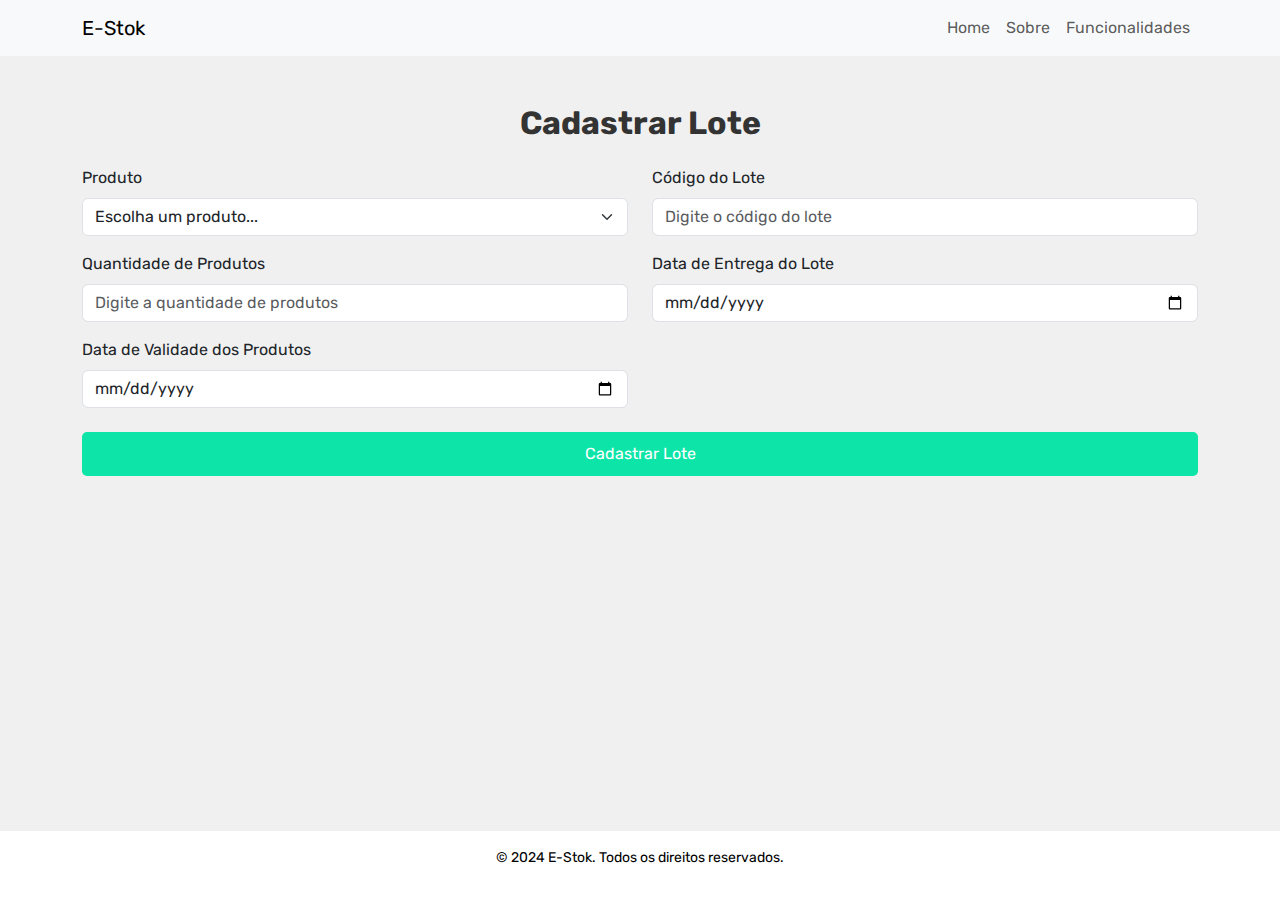
==== cadastrarLote.html @ 5f3bcc38 "nome dos arquivos" ====
<!DOCTYPE html>
<html lang="pt-BR">
<head>
    <meta charset="UTF-8">
    <meta name="viewport" content="width=device-width, initial-scale=1.0">
    <title>E-Stok - Cadastro de Lote</title>
    <link href="https://cdn.jsdelivr.net/npm/bootstrap@5.3.0-alpha3/dist/css/bootstrap.min.css" rel="stylesheet">
    <link href="https://fonts.googleapis.com/css2?family=Rubik:wght@400;500;700&display=swap" rel="stylesheet">
    <link rel="stylesheet" href="estilo.css">
</head>
<body class="d-flex flex-column min-vh-100">
    <!-- Navbar -->
    <nav class="navbar navbar-expand-lg navbar-light bg-light">
        <div class="container">
            <a class="navbar-brand" href="index.html">E-Stok</a>
            <button class="navbar-toggler" type="button" data-bs-toggle="collapse" data-bs-target="#navbarNav" aria-controls="navbarNav" aria-expanded="false" aria-label="Toggle navigation">
                <span class="navbar-toggler-icon"></span>
            </button>
            <div class="collapse navbar-collapse" id="navbarNav">
                <ul class="navbar-nav ms-auto">
                    <li class="nav-item"><a class="nav-link" href="index.html">Home</a></li>
                    <li class="nav-item"><a class="nav-link" href="index.html#sobre">Sobre</a></li>
                    <li class="nav-item"><a class="nav-link" href="index.html#funcionalidades">Funcionalidades</a></li>
                </ul>
            </div>
        </div>
    </nav>

    <!-- Formulário de Lote -->
    <main class="container py-5 flex-grow-1">
        <h2 class="mb-4 text-center">Cadastrar Lote</h2>
        <form>
            <div class="row mb-3">
                <div class="col-md-6">
                    <label for="produto" class="form-label">Produto</label>
                    <select class="form-select" id="produto">
                        <option selected>Escolha um produto...</option>
                        <option value="1">Produto A</option>
                        <option value="2">Produto B</option>
                        <option value="3">Produto C</option>
                        <!-- A lista deve ser preenchida com os produtos cadastrados -->
                    </select>
                </div>
                <div class="col-md-6">
                    <label for="codigoLote" class="form-label">Código do Lote</label>
                    <input type="text" class="form-control" id="codigoLote" placeholder="Digite o código do lote">
                </div>
            </div>

            <div class="row mb-3">
                <div class="col-md-6">
                    <label for="quantidadeProdutos" class="form-label">Quantidade de Produtos</label>
                    <input type="number" class="form-control" id="quantidadeProdutos" placeholder="Digite a quantidade de produtos">
                </div>
                <div class="col-md-6">
                    <label for="dataEntregaLote" class="form-label">Data de Entrega do Lote</label>
                    <input type="date" class="form-control" id="dataEntregaLote">
                </div>
            </div>

            <div class="row mb-3">
                <div class="col-md-6">
                    <label for="dataValidadeProdutos" class="form-label">Data de Validade dos Produtos</label>
                    <input type="date" class="form-control" id="dataValidadeProdutos">
                </div>
                
            </div>

            <div class="d-grid mt-4">
                <button type="submit" class="btn btn-form">Cadastrar Lote</button>
            </div>
        </form>
    </main>

    <!-- Footer -->
    <footer class="footer py-3 bg-white text-black text-center mt-auto">
        <p>&copy; 2024 E-Stok. Todos os direitos reservados.</p>
    </footer>

    <script src="https://cdn.jsdelivr.net/npm/bootstrap@5.3.0-alpha3/dist/js/bootstrap.bundle.min.js"></script>
    
</body>
</html>
---- estilo.css ----
/* Fonte padrão como Rubik */
body {
  font-family: 'Rubik', sans-serif;
  background-color: #f0f0f0;
  
}

/* Títulos */
h1, h2, h3, h4, h5, h6 {
  font-weight: 700; /* Negrito */
  color:#333333;
}

/* Textos gerais */
p, blockquote, a, li {
  font-weight: 400; /* Normal */
  font-family: 'Rubik', sans-serif;
}


/* Rodapé */
footer {
  font-size: 14px;
}

/* Bloco de citação */
blockquote {
  font-style: italic;
  color: #6c757d;
}
#sobre
{
  background-color: #f0f0f0; /* Cor de fundo desejada */
  
}
#acessar
{
  background-color: #f0f0f0; /* Cor de fundo desejada */

}

/* Funcionalidades */
.funcionalidades {
  background-color: #f0f0f0; /* Fundo alinhado ao resto da página */
  color: #333333;
  font-family: 'Rubik', sans-serif; 
}

.funcionalidade {
  display: flex; /* Container flex */
  flex-direction: column; /* Alinhamento vertical dos itens */
  justify-content: center; /* Centraliza os itens verticalmente */
  align-items: center; /* Centraliza os itens horizontalmente */
  background-color: #ffffff; /* Fundo branco para os cartões */
  border: 1px solid #e0e0e0; /* Borda clara */
  border-radius: 10px; /* Bordas arredondadas */
  box-shadow: 0px 4px 6px rgba(0, 0, 0, 0.1); /* Sombra suave */
  padding: 20px;
  height: 100%; /* Garantia de altura igual */
  text-align: center;
}

.funcionalidade img {
  max-width: 50px;
  margin-bottom: 10px; /* Espaçamento entre a imagem e o texto */
}

.funcionalidade h5 {
  font-size: 1rem;
  font-weight: bold;
  color: #333333;
}
.destaque-cor {
  color: #0de5a8;
  font-weight: bold;
}

.footer {
  background-color: #ffffff; /* Fundo branco */
  color: #6c757d;
  text-align: center;
  padding: 10px;
  width: 100%; /* Ocupe toda a largura */
  margin-top: auto; /* Mantém no final da página */
}
.botao {
  background-color: #4CAF50; /* Cor de fundo */
  color: white;              /* Cor do texto */
  border: none;              /* Sem borda */
  padding: 10px 20px;        /* Espaçamento interno */
  border-radius: 5px;        /* Bordas arredondadas */
  cursor: pointer;           /* Cursor de mão ao passar o mouse */
}

.botao:hover {
  background-color: #4CAF50; /* Cor ao passar o mouse */
  color: #ffffff;
}


/*carossel*/
.carousel-control-prev-icon,
.carousel-control-next-icon {
  background-color: rgba(0, 0, 0, 0.5); /* Fundo escuro semitransparente */
  border-radius: 50%; /* Bordas arredondadas */
  width: 40px; /* Largura do ícone */
  height: 40px; /* Altura do ícone */
}

.carousel-control-prev-icon:hover,
.carousel-control-next-icon:hover {
  background-color: rgba(0, 0, 0, 0.7); /* Fundo mais escuro ao passar o mouse */
}

.carousel-item blockquote {
  max-width: 600px; /* Largura máxima permitida */
  margin: 0 auto; /* Centraliza o texto */
  word-wrap: break-word; /* Quebra palavras longas */
  word-break: break-word; /* Garante quebra em navegadores antigos */
  line-height: 1.6; /* Melhora o espaçamento entre linhas */
}
/* Formulário de login */
.login-card {
  max-width: 400px;
  width: 100%;
  background-color: #D9D9D9;
}
.btn-form {
  background-color: #0de5a8;
  color: white; 
  border: none;
  padding: 10px 20px;
  border-radius: 5px;
  cursor: pointer;
  transition: background-color 0.3s ease;
}

.btn-form:hover {
  background-color: #14c3a2; /* Cor ao passar o mouse */
}

/* aumentando o "zoom" em telas maiores na primeira sessão da index*/
@media (min-width: 992px) {
  .hero .titulo {
      font-size: 4.3rem; /* Aumenta o tamanho do título para telas grandes */
  }

  .hero p.lead {
      font-size: 1.5rem; /* Aumenta o tamanho do parágrafo para telas grandes */
      line-height: 1.8;  /* Mantém espaçamento agradável */
  }
}
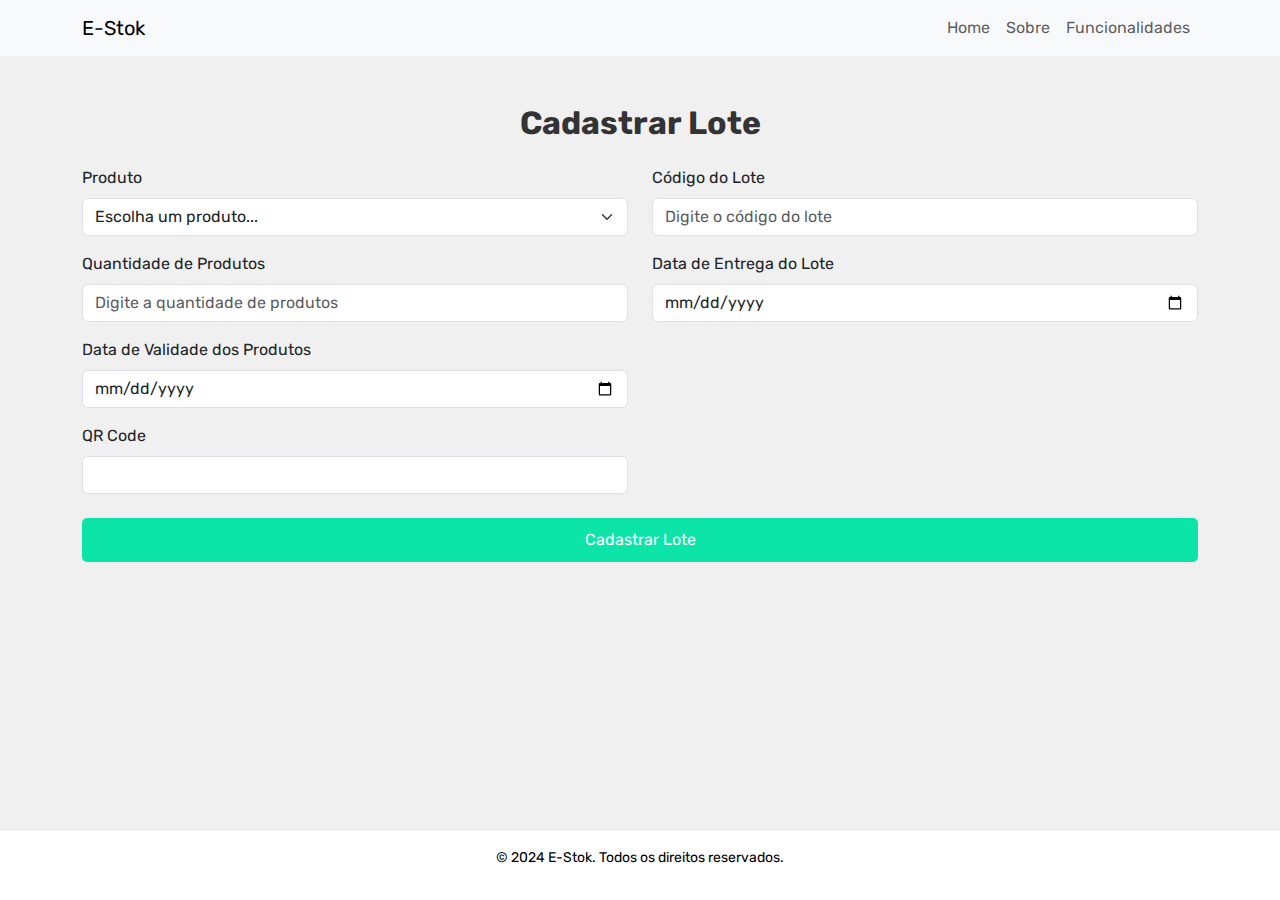
==== commit 6dfc502b: "Listagens lote e produto" ====
--- a/cadastrarLote.html
+++ b/cadastrarLote.html
@@ -66,6 +66,14 @@
                 
             </div>
 
+            <div class="row mb-3">
+                <div class="col-md-6">
+                    <label for="qrcode" class="form-label">QR Code</label>
+                    <input type="text" class="form-control" id="qrcode">
+                </div>
+                
+            </div>
+
             <div class="d-grid mt-4">
                 <button type="submit" class="btn btn-form">Cadastrar Lote</button>
             </div>
--- a/estilo.css
+++ b/estilo.css
@@ -138,6 +138,19 @@
 .btn-form:hover {
   background-color: #14c3a2; /* Cor ao passar o mouse */
 }
+.btn-editar
+{
+  background-color: #14c3a2; /* Cor ao passar o mouse */
+
+}
+.btn-editar:hover {
+  background-color: #14c3a2; /* Cor ao passar o mouse */
+}
+.tabela th {
+  background-color: #14c3a2; /* Cor de fundo */
+  color: white; /* Cor do texto */
+}
+
 
 /* aumentando o "zoom" em telas maiores na primeira sessão da index*/
 @media (min-width: 992px) {
